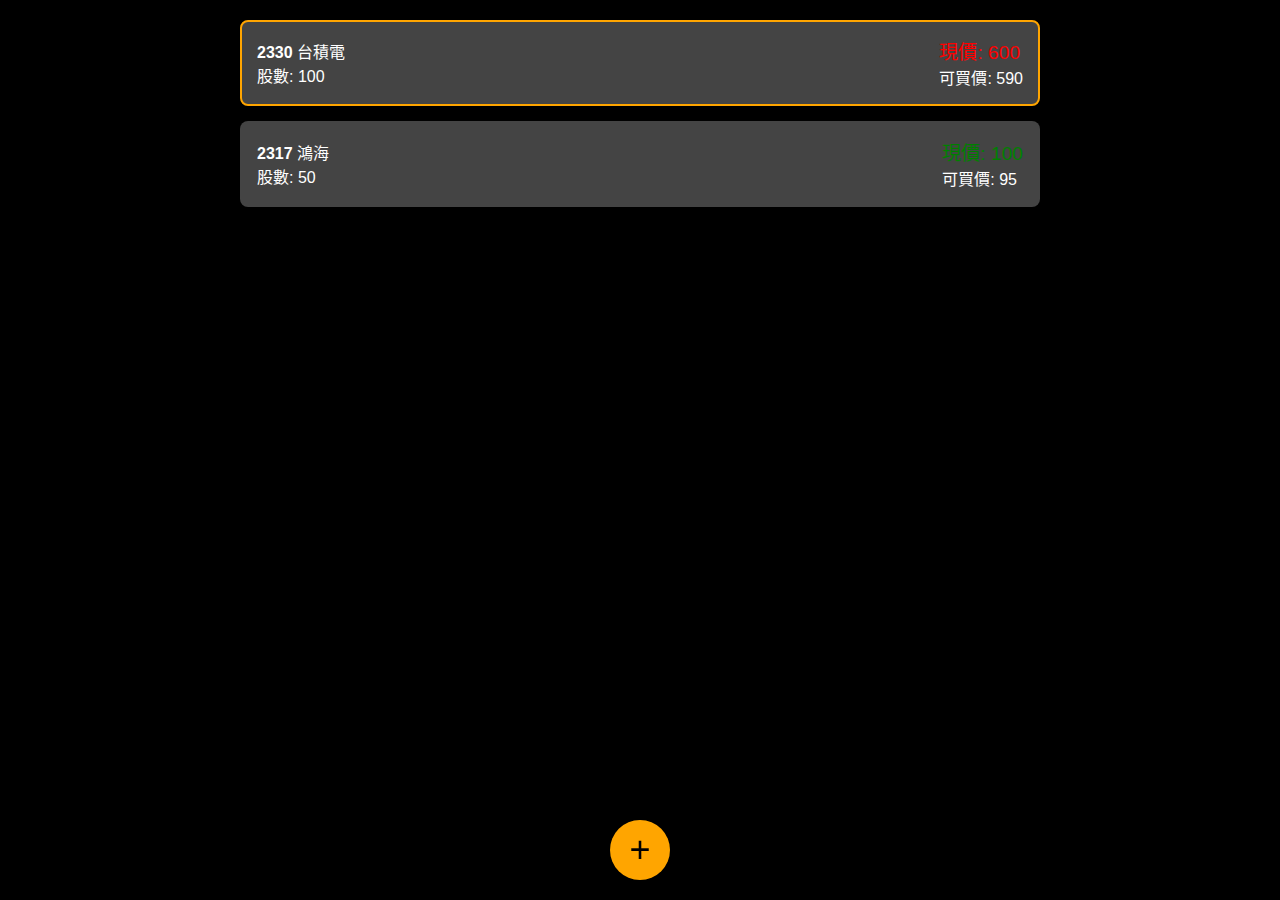
==== index.html @ c1b9a319 "Update and rename testapp.html to index.html" ====
<!DOCTYPE html>
<html lang="zh-TW">
<head>
  <meta charset="UTF-8">
  <meta name="viewport" content="width=device-width, initial-scale=1.0">
  <title>股票買賣時機網頁</title>
  <style>
    /* 全局設定：黑底白字 */
    body {
      margin: 0;
      padding: 0;
      font-family: Arial, sans-serif;
      background-color: black;
      color: white;
    }
    /* 主要容器 */
    .container {
      max-width: 800px;
      margin: 0 auto;
      padding: 20px;
    }
    /* 股票卡片：灰底、圓角 */
    .stock-card {
      background-color: #444;
      border-radius: 8px;
      padding: 15px;
      margin-bottom: 15px;
      position: relative;
      border: 2px solid transparent;
    }
    /* 若現價不在合理範圍內，增加橘色邊框 */
    .stock-card.outline {
      border-color: orange;
    }
    /* 股票資訊排列 */
    .stock-info {
      display: flex;
      justify-content: space-between;
      align-items: center;
    }
    /* 現價設定：上漲用紅字，下跌用綠字 */
    .stock-price {
      font-size: 1.2em;
    }
    .stock-price.up {
      color: red;
    }
    .stock-price.down {
      color: green;
    }
    /* 新增股票按鈕：橘色圓圈加號 */
    .add-stock {
      position: fixed;
      bottom: 20px;
      left: 50%;
      transform: translateX(-50%);
      width: 60px;
      height: 60px;
      background-color: orange;
      border-radius: 50%;
      display: flex;
      justify-content: center;
      align-items: center;
      font-size: 36px;
      color: black;
      text-decoration: none;
      box-shadow: 0 2px 6px rgba(0, 0, 0, 0.5);
    }
  </style>
</head>
<body>
  <div class="container">
    <!-- 股票卡片示例：依照條件決定是否加上 .outline -->
    <div class="stock-card outline">
      <div class="stock-info">
        <div>
          <strong>2330</strong> 台積電<br>
          股數: 100
        </div>
        <div>
          <!-- 假設現價高於昨日收盤，用 red 顯示 -->
          <div class="stock-price up">現價: 600</div>
          <div>可買價: 590</div>
        </div>
      </div>
    </div>
    <div class="stock-card">
      <div class="stock-info">
        <div>
          <strong>2317</strong> 鴻海<br>
          股數: 50
        </div>
        <div>
          <!-- 假設現價低於昨日收盤，用 green 顯示 -->
          <div class="stock-price down">現價: 100</div>
          <div>可買價: 95</div>
        </div>
      </div>
    </div>
  </div>
  <!-- 新增股票按鈕，連結至新增股票頁面 -->
  <a class="add-stock" href="add_stock.html">+</a>
</body>
</html>
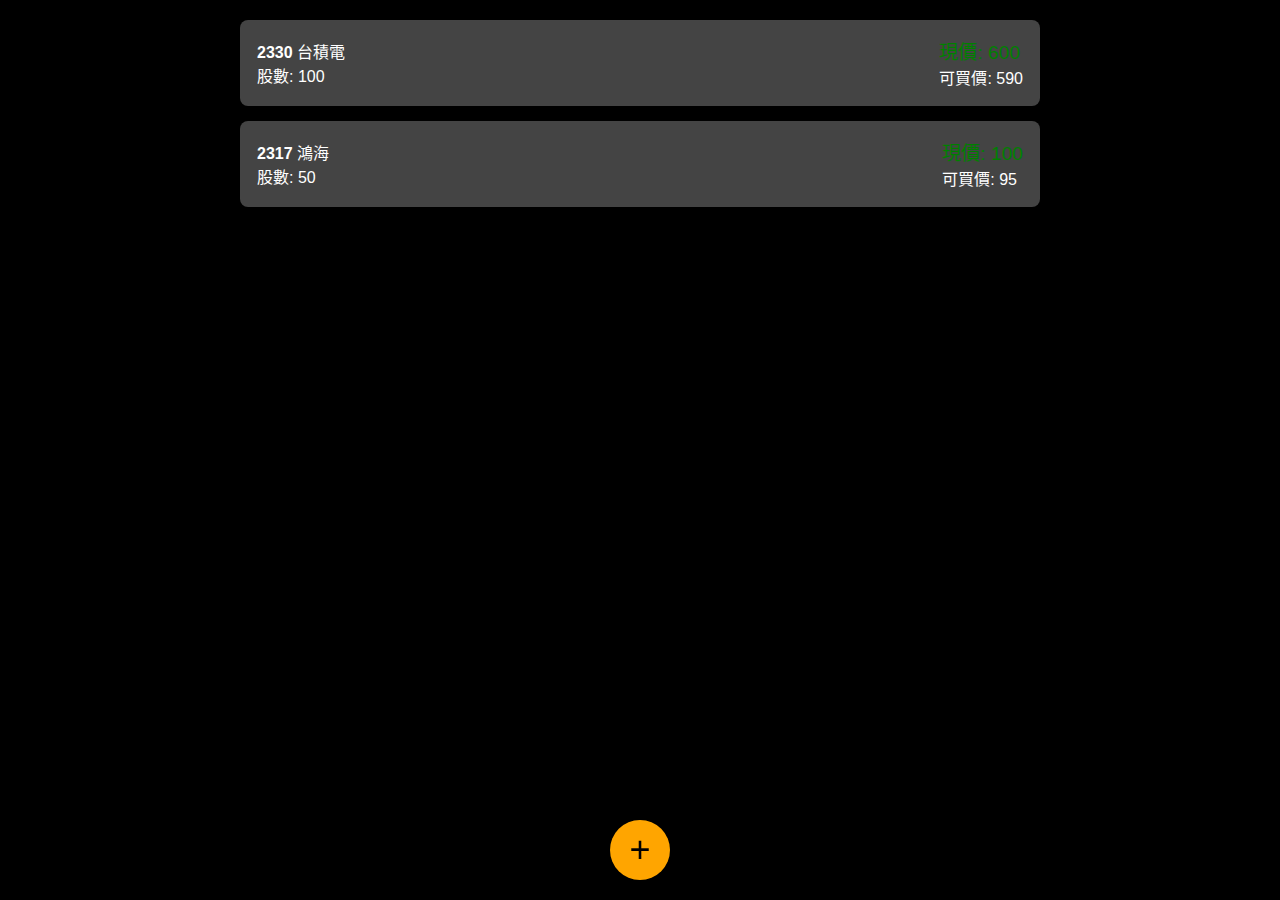
==== commit ff863000: "Update index.html" ====
--- a/index.html
+++ b/index.html
@@ -3,9 +3,8 @@
 <head>
   <meta charset="UTF-8">
   <meta name="viewport" content="width=device-width, initial-scale=1.0">
-  <title>股票買賣時機網頁</title>
+  <title>股票買賣時機網頁 - 主頁</title>
   <style>
-    /* 全局設定：黑底白字 */
     body {
       margin: 0;
       padding: 0;
@@ -13,13 +12,11 @@
       background-color: black;
       color: white;
     }
-    /* 主要容器 */
     .container {
       max-width: 800px;
       margin: 0 auto;
       padding: 20px;
     }
-    /* 股票卡片：灰底、圓角 */
     .stock-card {
       background-color: #444;
       border-radius: 8px;
@@ -28,17 +25,14 @@
       position: relative;
       border: 2px solid transparent;
     }
-    /* 若現價不在合理範圍內，增加橘色邊框 */
     .stock-card.outline {
       border-color: orange;
     }
-    /* 股票資訊排列 */
     .stock-info {
       display: flex;
       justify-content: space-between;
       align-items: center;
     }
-    /* 現價設定：上漲用紅字，下跌用綠字 */
     .stock-price {
       font-size: 1.2em;
     }
@@ -48,7 +42,6 @@
     .stock-price.down {
       color: green;
     }
-    /* 新增股票按鈕：橘色圓圈加號 */
     .add-stock {
       position: fixed;
       bottom: 20px;
@@ -69,36 +62,57 @@
   </style>
 </head>
 <body>
-  <div class="container">
-    <!-- 股票卡片示例：依照條件決定是否加上 .outline -->
-    <div class="stock-card outline">
-      <div class="stock-info">
-        <div>
-          <strong>2330</strong> 台積電<br>
-          股數: 100
-        </div>
-        <div>
-          <!-- 假設現價高於昨日收盤，用 red 顯示 -->
-          <div class="stock-price up">現價: 600</div>
-          <div>可買價: 590</div>
-        </div>
-      </div>
-    </div>
-    <div class="stock-card">
-      <div class="stock-info">
-        <div>
-          <strong>2317</strong> 鴻海<br>
-          股數: 50
-        </div>
-        <div>
-          <!-- 假設現價低於昨日收盤，用 green 顯示 -->
-          <div class="stock-price down">現價: 100</div>
-          <div>可買價: 95</div>
-        </div>
-      </div>
-    </div>
+  <div class="container" id="stock-container">
+    <!-- 股票卡片將動態載入 -->
   </div>
-  <!-- 新增股票按鈕，連結至新增股票頁面 -->
   <a class="add-stock" href="add_stock.html">+</a>
+
+  <script>
+    // 模擬 API 回傳股票數據
+    const stockData = [
+      { code: "2330", name: "台積電", shares: 100, currentPrice: 600, buyPrice: 590, sellPrice: 610, yesterdayClose: 605 },
+      { code: "2317", name: "鴻海", shares: 50, currentPrice: 100, buyPrice: 95, sellPrice: 105, yesterdayClose: 102 }
+    ];
+    
+    // 假設未來可利用 fetch("https://api.example.com/stocks") 取得數據
+    function renderStocks(data) {
+      const container = document.getElementById("stock-container");
+      container.innerHTML = "";
+      data.forEach(stock => {
+        // 判斷邊框是否需要橘色
+        const outlineClass = (stock.currentPrice < stock.buyPrice || stock.currentPrice > stock.sellPrice) ? " outline" : "";
+        // 判斷現價文字顏色
+        const priceClass = (stock.currentPrice > stock.yesterdayClose) ? "up" : "down";
+        const card = document.createElement("div");
+        card.className = "stock-card" + outlineClass;
+        card.innerHTML = `
+          <div class="stock-info">
+            <div>
+              <strong>${stock.code}</strong> ${stock.name}<br>
+              股數: ${stock.shares}
+            </div>
+            <div>
+              <div class="stock-price ${priceClass}">現價: ${stock.currentPrice}</div>
+              <div>可買價: ${stock.buyPrice}</div>
+            </div>
+          </div>
+        `;
+        // 可加入點擊事件，跳轉到股票設定頁面並傳遞股票代碼
+        card.addEventListener("click", () => {
+          window.location.href = `stock_setting.html?code=${stock.code}`;
+        });
+        container.appendChild(card);
+      });
+    }
+    
+    // 模擬自動載入（實際可用 fetch API 取得資料）
+    document.addEventListener("DOMContentLoaded", () => {
+      renderStocks(stockData);
+      // 若使用 fetch：
+      // fetch("https://api.example.com/stocks")
+      //   .then(response => response.json())
+      //   .then(data => renderStocks(data));
+    });
+  </script>
 </body>
 </html>
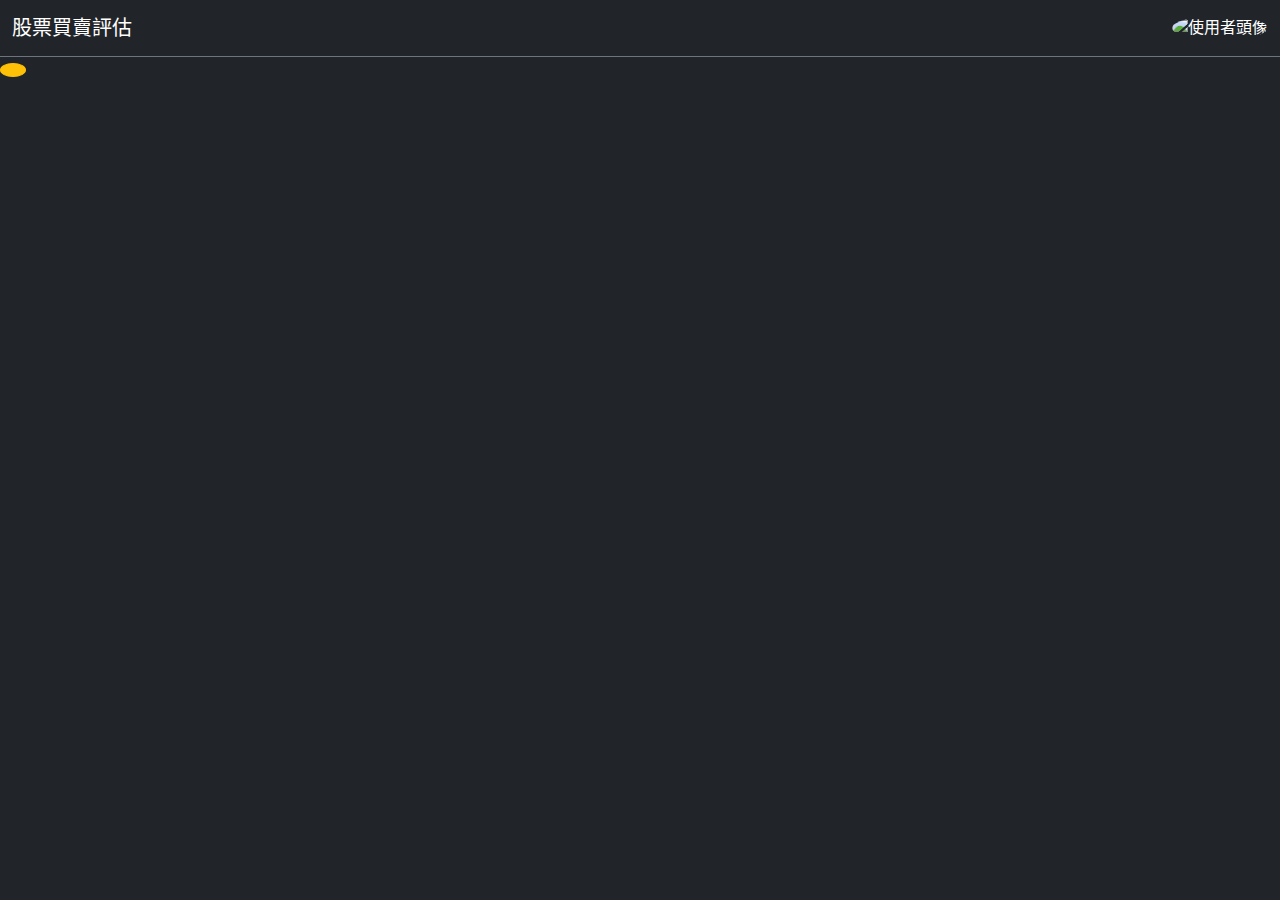
==== commit dcf82df2: "Update index.html" ====
--- a/index.html
+++ b/index.html
@@ -1,118 +1,57 @@
 <!DOCTYPE html>
 <html lang="zh-TW">
 <head>
-  <meta charset="UTF-8">
-  <meta name="viewport" content="width=device-width, initial-scale=1.0">
-  <title>股票買賣時機網頁 - 主頁</title>
-  <style>
-    body {
-      margin: 0;
-      padding: 0;
-      font-family: Arial, sans-serif;
-      background-color: black;
-      color: white;
-    }
-    .container {
-      max-width: 800px;
-      margin: 0 auto;
-      padding: 20px;
-    }
-    .stock-card {
-      background-color: #444;
-      border-radius: 8px;
-      padding: 15px;
-      margin-bottom: 15px;
-      position: relative;
-      border: 2px solid transparent;
-    }
-    .stock-card.outline {
-      border-color: orange;
-    }
-    .stock-info {
-      display: flex;
-      justify-content: space-between;
-      align-items: center;
-    }
-    .stock-price {
-      font-size: 1.2em;
-    }
-    .stock-price.up {
-      color: red;
-    }
-    .stock-price.down {
-      color: green;
-    }
-    .add-stock {
-      position: fixed;
-      bottom: 20px;
-      left: 50%;
-      transform: translateX(-50%);
-      width: 60px;
-      height: 60px;
-      background-color: orange;
-      border-radius: 50%;
-      display: flex;
-      justify-content: center;
-      align-items: center;
-      font-size: 36px;
-      color: black;
-      text-decoration: none;
-      box-shadow: 0 2px 6px rgba(0, 0, 0, 0.5);
-    }
-  </style>
+    <meta charset="UTF-8">
+    <meta name="viewport" content="width=device-width, initial-scale=1.0">
+    <title>股票買賣評估</title>
+    
+    <!-- Bootstrap CSS -->
+    <link href="https://cdn.jsdelivr.net/npm/bootstrap@5.1.3/dist/css/bootstrap.min.css" rel="stylesheet">
+    
+    <!-- 自訂 CSS -->
+    <link href="css/style.css" rel="stylesheet">
 </head>
-<body>
-  <div class="container" id="stock-container">
-    <!-- 股票卡片將動態載入 -->
-  </div>
-  <a class="add-stock" href="add_stock.html">+</a>
+<body class="bg-dark text-white">
+    <!-- 頂部導航欄 -->
+    <nav class="navbar navbar-dark bg-dark border-bottom border-secondary">
+        <div class="container-fluid">
+            <span class="navbar-brand">股票買賣評估</span>
+            <div class="user-profile">
+                <img src="" alt="使用者頭像" id="userAvatar" class="rounded-circle" style="width: 40px; height: 40px; cursor: pointer;">
+            </div>
+        </div>
+    </nav>
 
-  <script>
-    // 模擬 API 回傳股票數據
-    const stockData = [
-      { code: "2330", name: "台積電", shares: 100, currentPrice: 600, buyPrice: 590, sellPrice: 610, yesterdayClose: 605 },
-      { code: "2317", name: "鴻海", shares: 50, currentPrice: 100, buyPrice: 95, sellPrice: 105, yesterdayClose: 102 }
-    ];
-    
-    // 假設未來可利用 fetch("https://api.example.com/stocks") 取得數據
-    function renderStocks(data) {
-      const container = document.getElementById("stock-container");
-      container.innerHTML = "";
-      data.forEach(stock => {
-        // 判斷邊框是否需要橘色
-        const outlineClass = (stock.currentPrice < stock.buyPrice || stock.currentPrice > stock.sellPrice) ? " outline" : "";
-        // 判斷現價文字顏色
-        const priceClass = (stock.currentPrice > stock.yesterdayClose) ? "up" : "down";
-        const card = document.createElement("div");
-        card.className = "stock-card" + outlineClass;
-        card.innerHTML = `
-          <div class="stock-info">
-            <div>
-              <strong>${stock.code}</strong> ${stock.name}<br>
-              股數: ${stock.shares}
-            </div>
-            <div>
-              <div class="stock-price ${priceClass}">現價: ${stock.currentPrice}</div>
-              <div>可買價: ${stock.buyPrice}</div>
-            </div>
-          </div>
-        `;
-        // 可加入點擊事件，跳轉到股票設定頁面並傳遞股票代碼
-        card.addEventListener("click", () => {
-          window.location.href = `stock_setting.html?code=${stock.code}`;
-        });
-        container.appendChild(card);
-      });
-    }
-    
-    // 模擬自動載入（實際可用 fetch API 取得資料）
-    document.addEventListener("DOMContentLoaded", () => {
-      renderStocks(stockData);
-      // 若使用 fetch：
-      // fetch("https://api.example.com/stocks")
-      //   .then(response => response.json())
-      //   .then(data => renderStocks(data));
-    });
-  </script>
+    <!-- 使用者資訊下拉選單 -->
+    <div id="userDropdown" class="dropdown-menu" style="display: none;">
+        <div class="px-3 py-2">
+            <p id="userEmail" class="mb-1"></p>
+            <p id="loginMethod" class="mb-2"></p>
+            <button id="logoutBtn" class="btn btn-outline-danger w-100">登出</button>
+        </div>
+    </div>
+
+    <!-- 股票列表容器 -->
+    <div class="container mt-4">
+        <div id="stockList" class="row g-4">
+            <!-- 股票卡片將由 JavaScript 動態生成 -->
+        </div>
+    </div>
+
+    <!-- 新增股票按鈕 -->
+    <div class="add-stock-btn">
+        <button class="btn btn-warning rounded-circle" onclick="location.href='addStock.html'">
+            <i class="fas fa-plus"></i>
+        </button>
+    </div>
+
+    <!-- Bootstrap Bundle with Popper -->
+    <script src="https://cdn.jsdelivr.net/npm/bootstrap@5.1.3/dist/js/bootstrap.bundle.min.js"></script>
+    <!-- Font Awesome -->
+    <script src="https://kit.fontawesome.com/your-code.js"></script>
+    <!-- 自訂 JavaScript -->
+    <script src="js/api.js"></script>
+    <script src="js/storage.js"></script>
+    <script src="js/main.js"></script>
 </body>
-</html>
+</html> 
